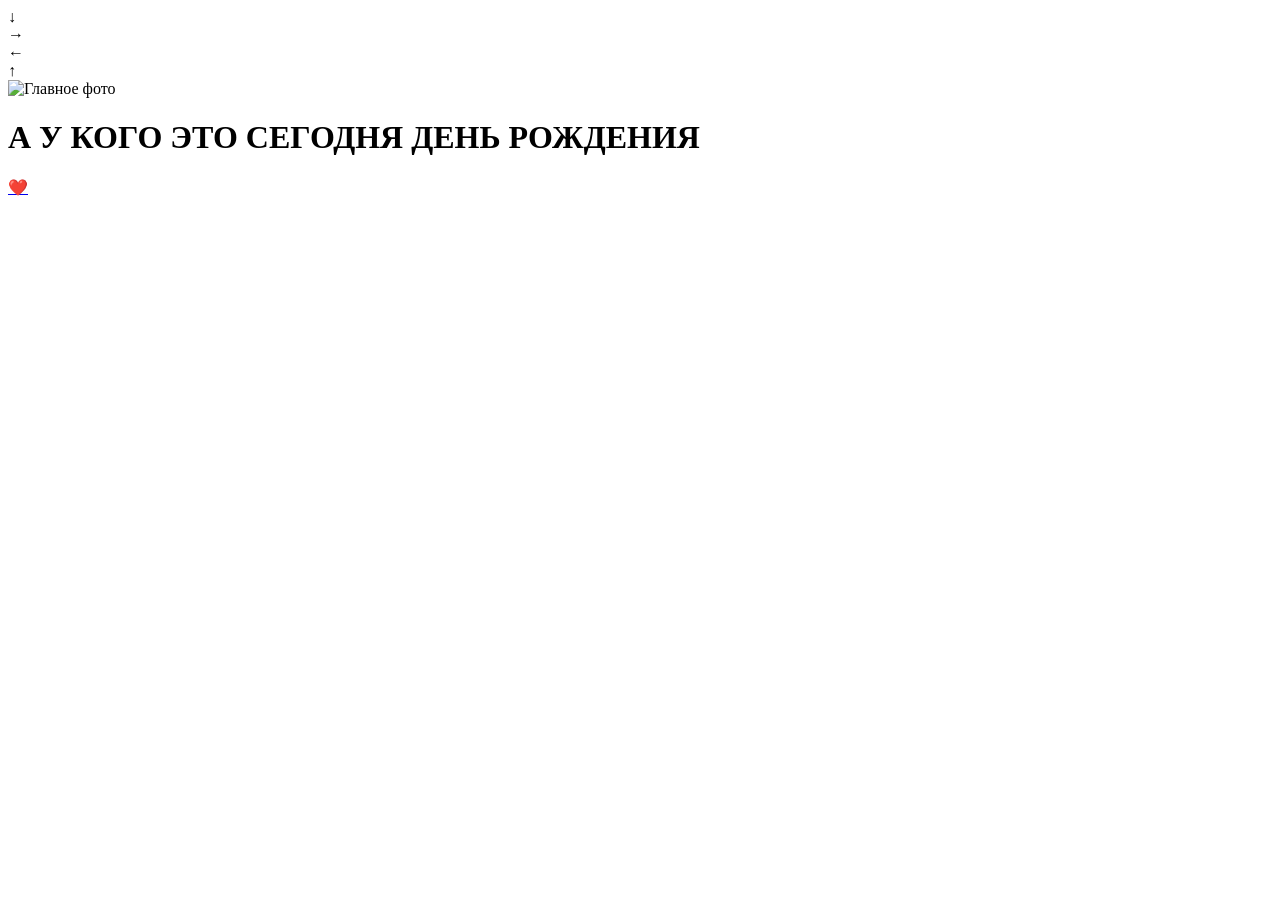
==== index.html @ 6722dea0 "Create index.html" ====
<!DOCTYPE html>
<html lang="ru">
<head>
  <meta charset="UTF-8">
  <meta name="viewport" content="width=device-width, initial-scale=1.0">
  <title>С Днём Рождения! 🎉</title>
  <link rel="stylesheet" href="style.css">
</head>
<body class="page1">

  <div class="main-container">
    <!-- Стрелки со всех сторон -->
    <div class="arrow arrow-top">↓</div>
    <div class="arrow arrow-left">→</div>
    <div class="arrow arrow-right">←</div>
    <div class="arrow arrow-bottom">↑</div>

    <!-- Круглое фото с обрезкой -->
    <div class="photo-wrapper">
      <img src="images/main.png" alt="Главное фото" class="main-photo">
    </div>
  </div>

  <!-- Подпись -->
  <h1 class="caption">А У КОГО ЭТО СЕГОДНЯ ДЕНЬ РОЖДЕНИЯ</h1>

  <!-- Кнопка-сердечко -->
  <a href="page2.html" class="heart-btn" aria-label="Далее">❤️</a>

  <script src="script.js"></script>
</body>
</html>
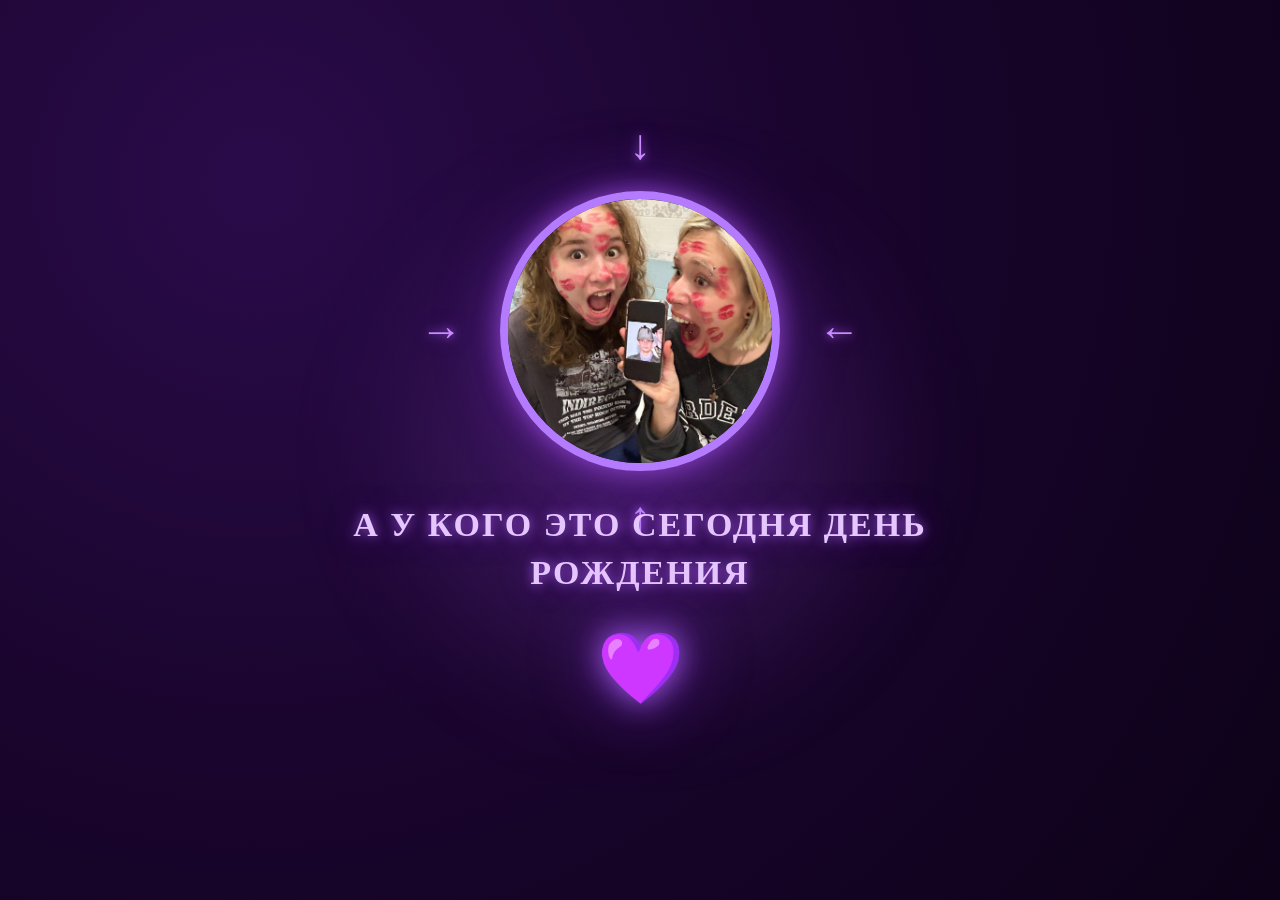
==== commit 0930f569: "Update index.html" ====
--- a/index.html
+++ b/index.html
@@ -17,7 +17,7 @@
 
     <!-- Круглое фото с обрезкой -->
     <div class="photo-wrapper">
-      <img src="images/main.png" alt="Главное фото" class="main-photo">
+      <img src="images/main.PNG" alt="Главное фото" class="main-photo">
     </div>
   </div>
 
--- a/style.css
+++ b/style.css
@@ -0,0 +1,500 @@
+/* ============ ОБЩИЕ СТИЛИ ============ */
+* {
+  margin: 0;
+  padding: 0;
+  box-sizing: border-box;
+}
+
+body {
+  font-family: 'Georgia', serif;
+  min-height: 100vh;
+  overflow-x: hidden;
+}
+
+/* ============ СТРАНИЦА 1 ============ */
+.page1 {
+  background: radial-gradient(circle at 20% 20%, #2a0b4a 0%, #1a052e 45%, #0d0218 100%);
+  display: flex;
+  flex-direction: column;
+  align-items: center;
+  justify-content: center;
+  padding: 40px 20px;
+  position: relative;
+  overflow: hidden;
+  min-height: 100vh;
+}
+
+/* Мягкое фиолетовое свечение на фоне */
+.page1::before {
+  content: "";
+  position: absolute;
+  width: 600px;
+  height: 600px;
+  background: radial-gradient(circle, rgba(157, 78, 221, 0.35) 0%, transparent 70%);
+  top: 50%;
+  left: 50%;
+  transform: translate(-50%, -50%);
+  filter: blur(40px);
+  pointer-events: none;
+}
+
+.main-container {
+  position: relative;
+  display: flex;
+  align-items: center;
+  justify-content: center;
+  margin-bottom: 30px;
+  z-index: 1;
+}
+
+/* ✅ Круглое фото с обрезкой */
+.photo-wrapper {
+  width: 280px;
+  height: 280px;
+  border-radius: 50%;
+  overflow: hidden;
+  border: 8px solid #b57bff;
+  box-shadow:
+    0 0 25px rgba(157, 78, 221, 0.8),
+    0 0 60px rgba(120, 40, 200, 0.5),
+    inset 0 0 20px rgba(0, 0, 0, 0.4);
+  animation: pulse 3s ease-in-out infinite;
+  flex-shrink: 0;
+}
+
+.main-photo {
+  width: 100%;
+  height: 100%;
+  object-fit: cover;   /* фото заполняет круг, лишнее обрезается */
+  display: block;
+}
+
+@keyframes pulse {
+  0%, 100% { transform: scale(1); }
+  50%      { transform: scale(1.05); }
+}
+
+/* Стрелки */
+.arrow {
+  position: absolute;
+  font-size: 42px;
+  color: #c98bff;
+  font-weight: bold;
+  animation: bounce 1.2s ease-in-out infinite;
+  text-shadow:
+    0 0 10px rgba(180, 100, 255, 0.9),
+    0 0 20px rgba(140, 60, 220, 0.6);
+}
+
+.arrow-top    { top: -70px;  left: 50%; transform: translateX(-50%); animation-delay: 0s; }
+.arrow-bottom { bottom: -70px; left: 50%; transform: translateX(-50%); animation-delay: 0.3s; }
+.arrow-left   { left: -80px; top: 50%; transform: translateY(-50%); animation-delay: 0.6s; }
+.arrow-right  { right: -80px; top: 50%; transform: translateY(-50%); animation-delay: 0.9s; }
+
+@keyframes bounce {
+  0%, 100% { opacity: 1; }
+  50%      { opacity: 0.25; }
+}
+
+/* Подпись */
+.caption {
+  font-size: clamp(20px, 4vw, 34px);
+  color: #e6c6ff;
+  text-align: center;
+  letter-spacing: 2px;
+  line-height: 1.4;
+  max-width: 600px;
+  margin-bottom: 30px;
+  text-shadow:
+    0 0 12px rgba(180, 100, 255, 0.8),
+    0 0 30px rgba(120, 40, 200, 0.5);
+  animation: fadeIn 2s ease;
+  z-index: 1;
+}
+
+@keyframes fadeIn {
+  from { opacity: 0; transform: translateY(20px); }
+  to   { opacity: 1; transform: translateY(0); }
+}
+
+/* Кнопка-сердечко */
+.heart-btn {
+  display: inline-block;
+  font-size: 70px;
+  text-decoration: none;
+  animation: heartbeat 1.3s ease-in-out infinite;
+  filter:
+    hue-rotate(280deg) saturate(1.4)
+    drop-shadow(0 0 15px rgba(180, 100, 255, 0.9))
+    drop-shadow(0 0 30px rgba(120, 40, 200, 0.6));
+  transition: transform 0.2s;
+  z-index: 1;
+}
+
+.heart-btn:hover { transform: scale(1.2); }
+
+@keyframes heartbeat {
+  0%, 100% { transform: scale(1); }
+  15%      { transform: scale(1.25); }
+  30%      { transform: scale(1); }
+  45%      { transform: scale(1.2); }
+  60%      { transform: scale(1); }
+}
+
+/* ============ СТРАНИЦА 2 ============ */
+.page2 {
+  background: linear-gradient(180deg, #1a052e 0%, #240a3d 50%, #0d0218 100%);
+  padding: 40px 20px 60px;
+}
+
+.page2-title {
+  text-align: center;
+  color: #e6c6ff;
+  font-size: clamp(24px, 5vw, 40px);
+  margin-bottom: 40px;
+  text-shadow:
+    0 0 12px rgba(180, 100, 255, 0.8),
+    0 0 30px rgba(120, 40, 200, 0.5);
+  animation: fadeIn 1.5s ease;
+}
+
+.gallery {
+  max-width: 900px;
+  margin: 0 auto;
+  display: flex;
+  flex-direction: column;
+  gap: 60px;
+}
+
+.card {
+  background: linear-gradient(145deg, #2a0b4a 0%, #1e0738 100%);
+  border: 1px solid rgba(180, 100, 255, 0.35);
+  border-radius: 20px;
+  padding: 15px;
+  box-shadow:
+    0 10px 30px rgba(0, 0, 0, 0.5),
+    0 0 25px rgba(120, 40, 200, 0.25);
+  opacity: 0;
+  transform: translateY(40px);
+  transition: opacity 0.8s ease, transform 0.8s ease, box-shadow 0.4s ease;
+}
+
+.card.visible {
+  opacity: 1;
+  transform: translateY(0);
+}
+
+.card:hover {
+  box-shadow:
+    0 10px 40px rgba(0, 0, 0, 0.6),
+    0 0 35px rgba(157, 78, 221, 0.55);
+}
+
+/* Фото в карточках — целиком, без обрезки */
+.card img {
+  display: block;
+  width: 100%;
+  height: auto;
+  max-height: 600px;
+  object-fit: contain;
+  border-radius: 14px;
+  border: 2px solid rgba(180, 100, 255, 0.3);
+  background: #140423;
+}
+
+/* Видео из папки (mp4) */
+.card video {
+  display: block;
+  width: 100%;
+  height: auto;
+  max-height: 600px;
+  border-radius: 14px;
+  border: 2px solid rgba(180, 100, 255, 0.3);
+  background: #000;
+}
+
+/* Видео с YouTube / VK (iframe) */
+.video-embed {
+  position: relative;
+  width: 100%;
+  padding-bottom: 56.25%;
+  border-radius: 14px;
+  overflow: hidden;
+  border: 2px solid rgba(180, 100, 255, 0.3);
+  background: #000;
+}
+
+.video-embed iframe {
+  position: absolute;
+  inset: 0;
+  width: 100%;
+  height: 100%;
+  border: 0;
+}
+
+.card-caption {
+  text-align: center;
+  margin-top: 15px;
+  font-size: 20px;
+  color: #d9b3ff;
+  font-style: italic;
+  padding: 5px 10px;
+  text-shadow: 0 0 10px rgba(157, 78, 221, 0.6);
+}
+
+/* Финальный блок */
+.final-block {
+  text-align: center;
+  margin-top: 70px;
+  padding: 30px;
+}
+
+.final-block h2 {
+  font-size: clamp(22px, 4vw, 32px);
+  color: #e6c6ff;
+  margin-bottom: 15px;
+  text-shadow:
+    0 0 12px rgba(180, 100, 255, 0.8),
+    0 0 30px rgba(120, 40, 200, 0.5);
+}
+
+.final-block p {
+  font-size: 18px;
+  color: #b98ee6;
+  margin-bottom: 25px;
+}
+
+.back-btn {
+  display: inline-block;
+  padding: 12px 30px;
+  background: linear-gradient(135deg, #7b2cbf 0%, #9d4edd 100%);
+  color: #f3e8ff;
+  text-decoration: none;
+  border-radius: 30px;
+  font-size: 16px;
+  box-shadow:
+    0 6px 20px rgba(123, 44, 191, 0.6),
+    0 0 20px rgba(157, 78, 221, 0.4);
+  transition: background 0.3s, transform 0.2s, box-shadow 0.3s;
+}
+
+.back-btn:hover {
+  background: linear-gradient(135deg, #9d4edd 0%, #b57bff 100%);
+  transform: translateY(-3px);
+  box-shadow:
+    0 8px 26px rgba(157, 78, 221, 0.8),
+    0 0 30px rgba(180, 100, 255, 0.6);
+}
+
+/* ============ АДАПТИВ ============ */
+@media (max-width: 480px) {
+  .photo-wrapper { width: 220px; height: 220px; }
+  .arrow { font-size: 32px; }
+  .arrow-top    { top: -55px; }
+  .arrow-bottom { bottom: -55px; }
+  .arrow-left   { left: -50px; }
+  .arrow-right  { right: -50px; }
+  .heart-btn { font-size: 60px; }
+}
+/* ============ СТРАНИЦА 3 ============ */
+.page3 {
+  background: radial-gradient(circle at 50% 50%, #2a0b4a 0%, #1a052e 45%, #0d0218 100%);
+  min-height: 100vh;
+  display: flex;
+  flex-direction: column;
+  align-items: center;
+  justify-content: center;
+  padding: 40px 20px;
+  position: relative;
+  overflow: hidden;
+}
+
+
+/* Летающие фигуры */
+.floating-shapes {
+  position: absolute;
+  inset: 0;
+  pointer-events: none;
+  z-index: 0;
+}
+
+/* Каждая фигура — два соприкасающихся шарика + "колбаса", растущая вверх из стыка */
+.shape {
+  position: absolute;
+  width: 44px;         /* ширина = 2 шарика (2×20) + небольшой зазор стыка */
+  height: 44px;        /* высота = шарик (20) + колбаса (24) */
+  animation: float 6s ease-in-out infinite;
+  filter:
+    drop-shadow(0 0 8px rgba(180, 100, 255, 0.9))
+    drop-shadow(0 0 20px rgba(120, 40, 200, 0.6));
+}
+
+/* Левый шарик */
+.ball-left {
+  position: absolute;
+  bottom: 0;
+  left: 0;
+  width: 22px;
+  height: 22px;
+  border-radius: 50%;
+  background: radial-gradient(circle at 30% 30%, #e6c6ff 0%, #b57bff 50%, #7b2cbf 100%);
+}
+
+/* Правый шарик — вплотную к левому */
+.ball-right {
+  position: absolute;
+  bottom: 0;
+  right: 0;
+  width: 22px;
+  height: 22px;
+  border-radius: 50%;
+  background: radial-gradient(circle at 30% 30%, #e6c6ff 0%, #b57bff 50%, #7b2cbf 100%);
+}
+
+/* "Колбаса" растёт вверх из точки стыка двух шариков */
+.sausage {
+  position: absolute;
+  bottom: 18px;          /* начинается чуть выше низа шариков — "врастает" в стык */
+  left: 50%;
+  transform: translateX(-50%);
+  width: 8px;
+  height: 26px;
+  border-radius: 4px;
+  background: linear-gradient(180deg, #e6c6ff 0%, #b57bff 40%, #7b2cbf 100%);
+  box-shadow: 0 0 10px rgba(180, 100, 255, 0.9);
+}
+
+/* Разные размеры для разнообразия */
+.shape-2 { transform-origin: center; }
+.shape-2 .ball-left,
+.shape-2 .ball-right { width: 16px; height: 16px; }
+.shape-2 .sausage { width: 6px; height: 20px; bottom: 13px; }
+.shape-2 { width: 32px; height: 33px; }
+
+.shape-3 .ball-left,
+.shape-3 .ball-right { width: 26px; height: 26px; }
+.shape-3 .sausage { width: 10px; height: 32px; bottom: 22px; }
+.shape-3 { width: 52px; height: 54px; }
+
+.shape-5 .ball-left,
+.shape-5 .ball-right { width: 18px; height: 18px; }
+.shape-5 .sausage { width: 7px; height: 22px; bottom: 15px; }
+.shape-5 { width: 36px; height: 37px; }
+
+.shape-7 .ball-left,
+.shape-7 .ball-right { width: 24px; height: 24px; }
+.shape-7 .sausage { width: 9px; height: 28px; bottom: 20px; }
+.shape-7 { width: 48px; height: 48px; }
+
+/* Позиции и задержки */
+.shape-1 { top: 10%;  left: 8%;   animation-delay: 0s;   animation-duration: 7s; }
+.shape-2 { top: 18%;  right: 10%; animation-delay: 1s;   animation-duration: 6s; }
+.shape-3 { top: 45%;  left: 5%;   animation-delay: 2s;   animation-duration: 8s; }
+.shape-4 { top: 60%;  right: 8%;  animation-delay: 0.5s; animation-duration: 7.5s; }
+.shape-5 { bottom: 12%; left: 15%; animation-delay: 1.5s; animation-duration: 6.5s; }
+.shape-6 { bottom: 8%;  right: 18%; animation-delay: 2.5s; animation-duration: 7s; }
+.shape-7 { top: 30%;  left: 20%;  animation-delay: 3s;   animation-duration: 5.5s; }
+.shape-8 { bottom: 30%; right: 5%; animation-delay: 0.8s; animation-duration: 6.8s; }
+
+/* Плавное парение */
+@keyframes float {
+  0%, 100% { transform: translate(0, 0) rotate(-8deg); }
+  25%      { transform: translate(15px, -20px) rotate(6deg); }
+  50%      { transform: translate(-10px, -35px) rotate(-4deg); }
+  75%      { transform: translate(-20px, -10px) rotate(8deg); }
+}
+
+/* Позиции и задержки */
+.shape-1 { top: 10%;  left: 8%;   animation-delay: 0s;   animation-duration: 7s; }
+.shape-2 { top: 18%;  right: 10%; animation-delay: 1s;   animation-duration: 6s; }
+.shape-3 { top: 45%;  left: 5%;   animation-delay: 2s;   animation-duration: 8s; }
+.shape-4 { top: 60%;  right: 8%;  animation-delay: 0.5s; animation-duration: 7.5s; }
+.shape-5 { bottom: 12%; left: 15%; animation-delay: 1.5s; animation-duration: 6.5s; }
+.shape-6 { bottom: 8%;  right: 18%; animation-delay: 2.5s; animation-duration: 7s; }
+.shape-7 { top: 30%;  left: 20%;  animation-delay: 3s;   animation-duration: 5.5s; }
+.shape-8 { bottom: 30%; right: 5%; animation-delay: 0.8s; animation-duration: 6.8s; }
+
+/* Плавное парение */
+@keyframes float {
+  0%, 100% { transform: translate(0, 0) rotate(-8deg); }
+  25%      { transform: translate(15px, -20px) rotate(6deg); }
+  50%      { transform: translate(-10px, -35px) rotate(-4deg); }
+  75%      { transform: translate(-20px, -10px) rotate(8deg); }
+}
+
+/* Контент поверх фигур */
+.page3-content {
+  position: relative;
+  z-index: 1;
+  display: flex;
+  flex-direction: column;
+  align-items: center;
+  gap: 30px;
+  text-align: center;
+}
+
+.page3-photo {
+  width: 260px;
+  height: 260px;
+  border-radius: 50%;
+  overflow: hidden;
+  border: 8px solid #b57bff;
+  box-shadow:
+    0 0 25px rgba(157, 78, 221, 0.9),
+    0 0 70px rgba(120, 40, 200, 0.6),
+    inset 0 0 20px rgba(0, 0, 0, 0.4);
+  animation: pulse 3s ease-in-out infinite;
+}
+
+.page3-title {
+  font-size: clamp(20px, 4vw, 30px);
+  color: #e6c6ff;
+  line-height: 1.6;
+  letter-spacing: 1px;
+  text-shadow:
+    0 0 12px rgba(180, 100, 255, 0.9),
+    0 0 30px rgba(120, 40, 200, 0.6);
+  max-width: 90vw;
+}
+
+.page3-title .highlight {
+  display: inline-block;
+  margin-top: 8px;
+  font-size: 1.15em;
+  color: #ffffff;
+  background: linear-gradient(135deg, #9d4edd 0%, #b57bff 100%);
+  padding: 6px 20px;
+  border-radius: 30px;
+  box-shadow:
+    0 0 20px rgba(157, 78, 221, 0.9),
+    0 0 40px rgba(120, 40, 200, 0.6);
+  animation: glowPulse 2s ease-in-out infinite;
+}
+
+@keyframes glowPulse {
+  0%, 100% {
+    box-shadow:
+      0 0 20px rgba(157, 78, 221, 0.9),
+      0 0 40px rgba(120, 40, 200, 0.6);
+  }
+  50% {
+    box-shadow:
+      0 0 35px rgba(180, 100, 255, 1),
+      0 0 70px rgba(157, 78, 221, 0.9);
+  }
+}
+
+/* Кнопка "В начало" на 3-й странице */
+.page3 .back-btn {
+  position: relative;
+  z-index: 1;
+  margin-top: 40px;
+}
+
+/* Мобильная адаптация */
+@media (max-width: 480px) {
+  .page3-photo { width: 200px; height: 200px; }
+  .shape-3, .shape-8 { display: none; }
+  .ball { width: 12px; height: 12px; }
+  .sausage { width: 16px; height: 8px; }
+}
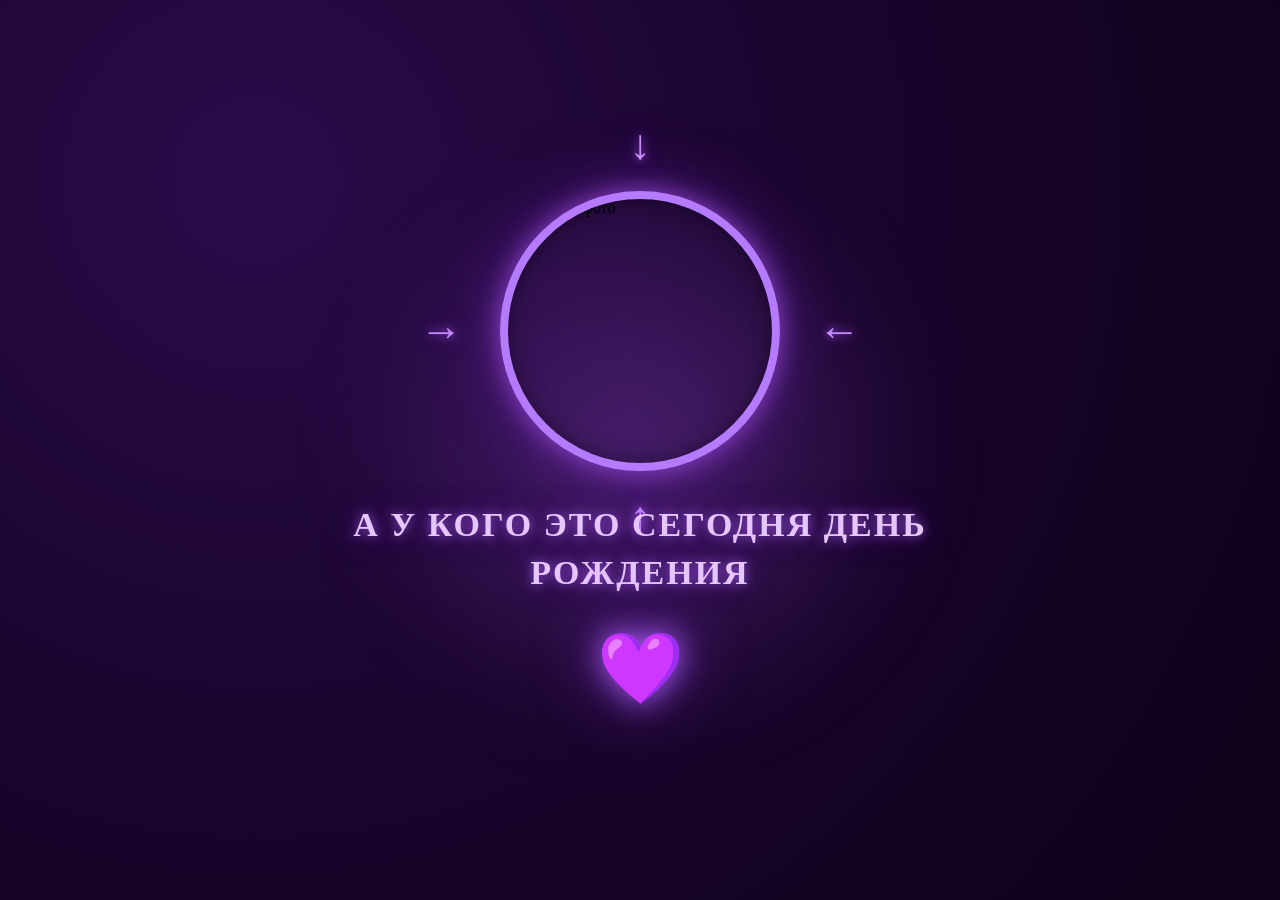
==== commit a172f2f2: "Add files via upload" ====
--- a/index.html
+++ b/index.html
@@ -1,32 +1,32 @@
-<!DOCTYPE html>
-<html lang="ru">
-<head>
-  <meta charset="UTF-8">
-  <meta name="viewport" content="width=device-width, initial-scale=1.0">
-  <title>С Днём Рождения! 🎉</title>
-  <link rel="stylesheet" href="style.css">
-</head>
-<body class="page1">
-
-  <div class="main-container">
-    <!-- Стрелки со всех сторон -->
-    <div class="arrow arrow-top">↓</div>
-    <div class="arrow arrow-left">→</div>
-    <div class="arrow arrow-right">←</div>
-    <div class="arrow arrow-bottom">↑</div>
-
-    <!-- Круглое фото с обрезкой -->
-    <div class="photo-wrapper">
-      <img src="images/main.PNG" alt="Главное фото" class="main-photo">
-    </div>
-  </div>
-
-  <!-- Подпись -->
-  <h1 class="caption">А У КОГО ЭТО СЕГОДНЯ ДЕНЬ РОЖДЕНИЯ</h1>
-
-  <!-- Кнопка-сердечко -->
-  <a href="page2.html" class="heart-btn" aria-label="Далее">❤️</a>
-
-  <script src="script.js"></script>
-</body>
-</html>
+<!DOCTYPE html>
+<html lang="ru">
+<head>
+  <meta charset="UTF-8">
+  <meta name="viewport" content="width=device-width, initial-scale=1.0">
+  <title>С Днём Рождения! 🎉</title>
+  <link rel="stylesheet" href="style.css">
+</head>
+<body class="page1">
+
+  <div class="main-container">
+    <!-- Стрелки со всех сторон -->
+    <div class="arrow arrow-top">↓</div>
+    <div class="arrow arrow-left">→</div>
+    <div class="arrow arrow-right">←</div>
+    <div class="arrow arrow-bottom">↑</div>
+
+    <!-- Круглое фото с обрезкой -->
+    <div class="photo-wrapper">
+      <img src="images/main.PNG" alt="Главное фото" class="main-photo">
+    </div>
+  </div>
+
+  <!-- Подпись -->
+  <h1 class="caption">А У КОГО ЭТО СЕГОДНЯ ДЕНЬ РОЖДЕНИЯ</h1>
+
+  <!-- Кнопка-сердечко -->
+  <a href="page2.html" class="heart-btn" aria-label="Далее">❤️</a>
+
+  <script src="script.js"></script>
+</body>
+</html>
